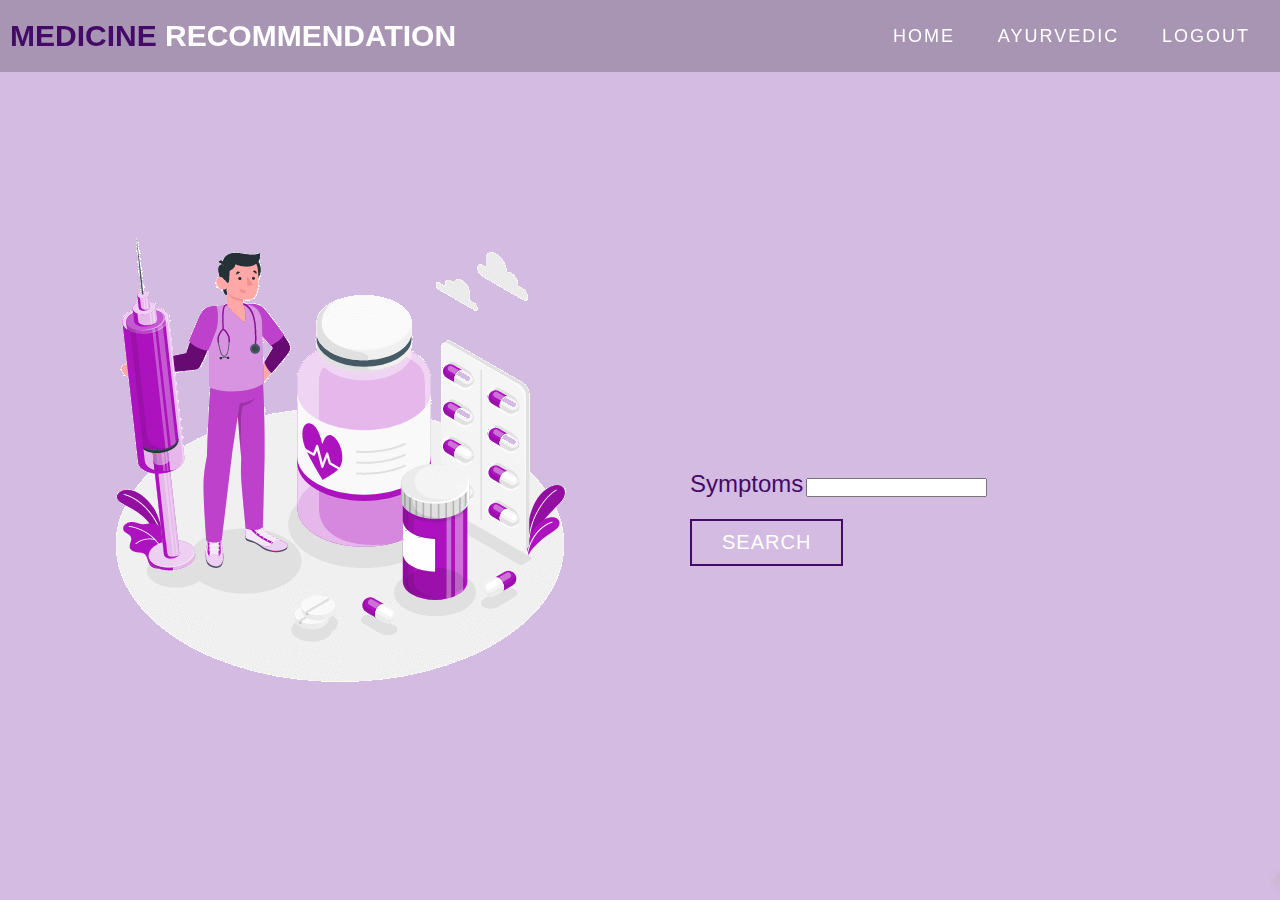
==== templates/allopathic.html @ 6b1e7ed3 "Initial Commit" ====
<!DOCTYPE html>
<html lang="en">
<head>
    <meta charset="UTF-8">
    <meta name="viewport" content="width=device-width, initial-scale=1.0">
    <link rel="stylesheet" href="../static/allopathic.css">
    <link href="https://fonts.googleapis.com/css2?family=Montserrat:ital,wght@0,400;0,500;0,600;1,700&display=swap" rel="stylesheet">
    <title>Allopathic</title>
</head>
<body>
    
    <!-- Header begins -->


    <section id="header">
        <div class="header container">
            <div class="nav-bar">
                <div class="brand">
                    <a href="#hero"><h1><span>Medicine </span>Recommendation</h1></a>
                </div>
                <div class="nav-list">
                    <div class="hamburger"><div class="bar"></div></div>
                    <ul>
                        <li><a href=# data-after="Home">Home</a></li>

              
                        <li><a href=# data-after="About">Ayurvedic</a></li>
                        <li><a href=# data-after="Contact">Logout</a></li>
                    </ul>
                </div>
            </div>
        </div>
    </section>
    <!-- Header ends -->


  <!-- Hero Section  -->
    <section id="hero">

        <div class="hero container">
            
      <div class="gif">
        <img src="../static/images/allopathic.gif" style="margin-left: 0px;margin-right:100px;width: 500px;height: 500px;">
      </div>
      <div>
        <h1>Enter your Symptoms <span></span></h1>
<h1>for the problem's <span></span></h1>
<h1>Allopathic Solution<span></span></h1>
<form action="">
    <label for="symptoms" class="input" style="font-size: x-large; color: #440a67;">Symptoms<span></span></label>
    <input type="text" id="symp" name="symp"><br><br>
</form>
<a href="#about" class="cta" style="margin-top: 10px;">Search</a></in>

</div>
    </section>
    
  <!-- End Hero Section  -->
---- static/allopathic.css ----
@import 'https://fonts.googleapis.com/css2?family=Noto+Serif:ital@1&display=swap';
* {
	padding: 0;
	margin: 0;
	box-sizing: border-box;
}

html {
	font-size: 10px;
	font-family: 'Noto-Serif', sans-serif;
	scroll-behavior: smooth;
}
a {
	text-decoration: none;
}
.container {
	min-height: 100vh;
	width: 100%;
	display: flex;
	align-items: center;
	justify-content: center;
}
img {
	height: 100%;
	width: 100%;
	object-fit: cover;
}
p {
	color: black;
	font-size: 1.4rem;
	margin-top: 5px;
	line-height: 2.5rem;
	font-weight: 300;
	letter-spacing: .05rem;
}
.section-title {
	font-size: 4rem;
	font-weight: 300;
	color: black;
	margin-bottom: 10px;
	text-transform: uppercase;
	letter-spacing: .2rem;
	text-align: center;
}
.section-title span {
	color: #440a67;
}

.cta {
	display: inline-block;
	padding: 10px 30px;
	color: white;
	background-color: transparent;
	border: 2px solid #440a67;
	font-size: 2rem;
	text-transform: uppercase;
	letter-spacing: .1rem;
	margin-top: 30px;
	transition: .3s ease;
	transition-property: background-color, color;
}
.cta:hover {
	color: white;
	background-color: #440a67;
}
.brand h1 {
	font-size: 3rem;
	text-transform: uppercase;
	color: white;
}
.brand h1 span {
	color:#440a67;
}

/* Header section */
#header {
	position: fixed;
	z-index: 1000;
	left: 0;
	top: 0;
	width: 100vw;
	height: auto;
}
#header .header {
	min-height: 8vh;
	background-color: rgba(31, 30, 30, 0.24);
	transition: .3s ease background-color;
}
#header .nav-bar {
	display: flex;
	align-items: center;
	justify-content: space-between;
	width: 100%;
	height: 100%;
	max-width: 1300px;
	padding: 0 10px;
}
#header .nav-list ul {
	list-style: none;
	position: absolute;
	background-color: rgb(31, 30, 30);
	width: 100vw;
	height: 100vh;
	left: 100%;
	top: 0;
	display: flex;
	flex-direction: column;
	justify-content: center;
	align-items: center;
	z-index: 1;
	overflow-x: hidden;
	transition: .5s ease left;
}
#header .nav-list ul.active {
	left: 0%;
}
#header .nav-list ul a {
	font-size: 2.5rem;
	font-weight: 500;
	letter-spacing: .2rem;
	text-decoration: none;
	color: white;
	text-transform: uppercase;
	padding: 20px;
	display: block;
}
#header .nav-list ul a::after {
	content: attr(data-after);
	position: absolute;
	top: 50%;
	left: 50%;
	transform: translate(-50%, -50%) scale(0);
	color: rgba(240, 248, 255, 0.021);
	font-size: 13rem;
	letter-spacing: 50px;
	z-index: -1;
	transition: .3s ease letter-spacing;
}
#header .nav-list ul li:hover a::after {
	transform: translate(-50%, -50%) scale(1);
	letter-spacing: initial;
}
#header .nav-list ul li:hover a {
	color: #440a67;
}
#header .hamburger {
	height: 60px;
	width: 60px;
	display: inline-block;
	border: 3px solid white;
	border-radius: 50%;
	position: relative;
	display: flex;
	align-items: center;
	justify-content: center;
	z-index: 100;
	cursor: pointer;
	transform: scale(.8);
	margin-right: 20px;
}
#header .hamburger:after {
	position: absolute;
	content: '';
	height: 100%;
	width: 100%;
	border-radius: 50%;
	border: 3px solid white;
	animation: hamburger_puls 1s ease infinite;
}
#header .hamburger .bar {
	height: 2px;
	width: 30px;
	position: relative;
	background-color: white;
	z-index: -1;
}
#header .hamburger .bar::after,
#header .hamburger .bar::before {
	content: '';
	position: absolute;
	height: 100%;
	width: 100%;
	left: 0;
	background-color: white;
	transition: .3s ease;
	transition-property: top, bottom;
}
#header .hamburger .bar::after {
	top: 8px;
}
#header .hamburger .bar::before {
	bottom: 8px;
}
#header .hamburger.active .bar::before {
	bottom: 0;
}
#header .hamburger.active .bar::after {
	top: 0;
}
/* End Header section */

/* Hero Section */
#hero {
	background-image: url("[data-uri]");
	background-size: cover;
	background-position: top center;
	position: relative;
	z-index: 1;
}
#hero::after {
	content: '';
	position: absolute;
	left: 0;
	top: 0;
	height: 100%;
	width: 100%;
	/* background-color: black; */
	opacity: .7;
	z-index: -1;
}
#hero .hero {
	max-width: 1200px;
	margin: 0 auto;
	padding: 0 50px;
	justify-content: flex-start;
}
#hero h1 {
	display: block;
	width: fit-content;
	font-size: 4rem;
	position: relative;
	color: transparent;
	animation: text_reveal .5s ease forwards;
	animation-delay: 1s;
}
#hero h1:nth-child(1) {
	animation-delay: 1s;
}
#hero h1:nth-child(2) {
	animation-delay: 2s;
}
#hero h1:nth-child(3) {
	animation: text_reveal_name .5s ease forwards;
	animation-delay: 3s;
}
#hero h1 span {
	position: absolute;
	top: 0;
	left: 0;
	height: 100%;
	width: 0;
	background-color: #440a67;
	animation: text_reveal_box 1s ease;
	animation-delay: .5s;
}
#hero h1:nth-child(1) span {
	animation-delay: .5s;
}
#hero h1:nth-child(2) span {
	animation-delay: 1.5s;
}
#hero h1:nth-child(3) span {
	animation-delay: 2.5s;
}

/* End Hero Section */

/* Keyframes */
@keyframes hamburger_puls {
	0% {
		opacity: 1;
		transform: scale(1);
	}
	100% {
		opacity: 0;
		transform: scale(1.4);
	}
}
@keyframes text_reveal_box {
	50% {
		width: 100%;
		left: 0;
	}
	100% {
		width: 0;
		left: 100%;
	}
}
@keyframes text_reveal {
	100% {
		color: white;
	}
}
@keyframes text_reveal_name {
	100% {
		color: #440a67;
		font-weight: 500;
	}
}
/* End Keyframes */
/* Media Query For Desktop */
@media only screen and (min-width: 1200px) {
	/* header */
	#header .hamburger {
		display: none;
	}
	#header .nav-list ul {
		position: initial;
		display: block;
		height: auto;
		width: fit-content;
		background-color: transparent;
	}
	#header .nav-list ul li {
		display: inline-block;
	}
	#header .nav-list ul li a {
		font-size: 1.8rem;
	}
	#header .nav-list ul a:after {
		display: none;
	}
	/* End header */

	#services .service-bottom .service-item {
		flex-basis: 22%;
		margin: 1.5%;
	}
}
/* End  Media Query For Desktop */
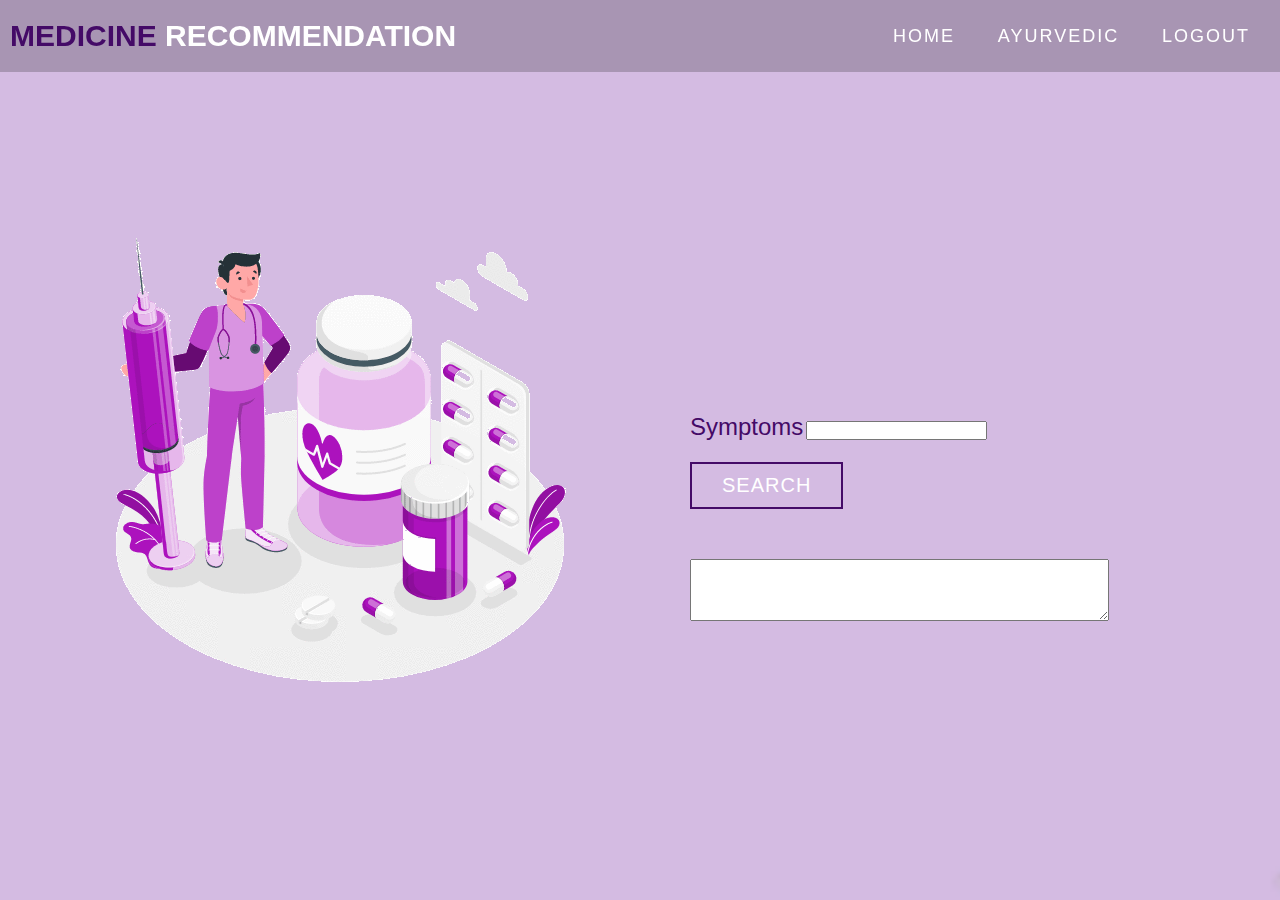
==== commit 4bf41e0e: "Added Text" ====
--- a/templates/allopathic.html
+++ b/templates/allopathic.html
@@ -21,11 +21,9 @@
                 <div class="nav-list">
                     <div class="hamburger"><div class="bar"></div></div>
                     <ul>
-                        <li><a href=# data-after="Home">Home</a></li>
-
-              
-                        <li><a href=# data-after="About">Ayurvedic</a></li>
-                        <li><a href=# data-after="Contact">Logout</a></li>
+                        <li><a href="/index" data-after="Home">Home</a></li>
+                        <li><a href="/ayur" data-after="About">Ayurvedic</a></li>
+                        <li><a href="/" data-after="Contact">Logout</a></li>
                     </ul>
                 </div>
             </div>
@@ -51,7 +49,9 @@
     <input type="text" id="symp" name="symp"><br><br>
 </form>
 <a href="#about" class="cta" style="margin-top: 10px;">Search</a></in>
+<textarea id="allo" name="allo" rows="4" cols="50" style="margin-top: 50px;">
 
+</textarea>
 </div>
     </section>
     
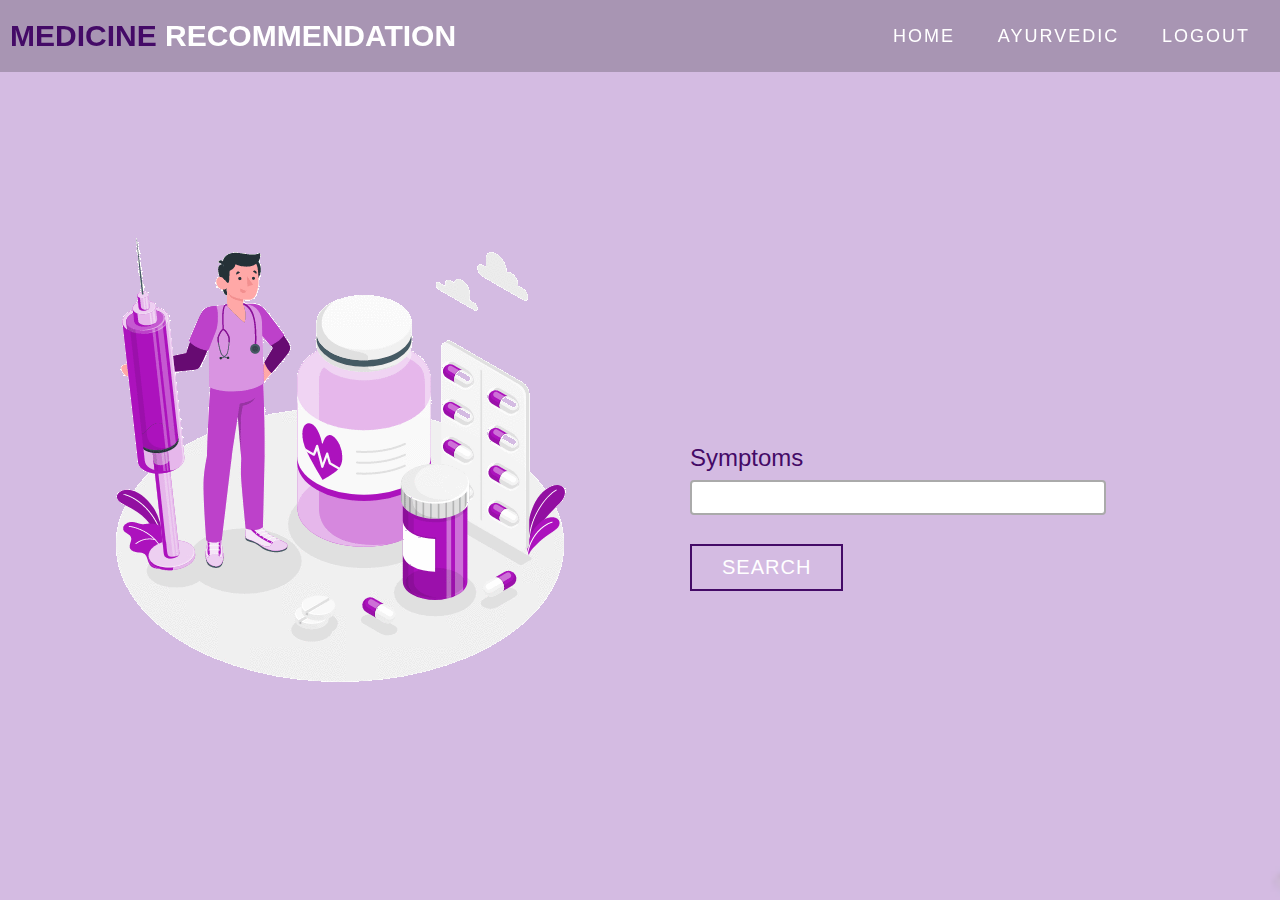
==== commit 086dd587: "Added Password" ====
--- a/templates/allopathic.html
+++ b/templates/allopathic.html
@@ -8,7 +8,23 @@
     <title>Allopathic</title>
 </head>
 <body>
-    
+    <style>
+        input[type=text]{
+        width:100%;
+        border:2px solid #aaa;
+        border-radius:4px;
+        margin:8px 0;
+        outline:none;
+        padding:8px;
+        box-sizing:border-box;
+        transition:.3s;
+      }
+      
+      input[type=text]:focus{
+        border-color:#440a67;
+        box-shadow:0 0 8px 0 #440a67;
+      }
+    </style>
     <!-- Header begins -->
 
 
@@ -44,14 +60,15 @@
         <h1>Enter your Symptoms <span></span></h1>
 <h1>for the problem's <span></span></h1>
 <h1>Allopathic Solution<span></span></h1>
-<form action="">
+<form action="" method="POST">
     <label for="symptoms" class="input" style="font-size: x-large; color: #440a67;">Symptoms<span></span></label>
     <input type="text" id="symp" name="symp"><br><br>
 </form>
 <a href="#about" class="cta" style="margin-top: 10px;">Search</a></in>
-<textarea id="allo" name="allo" rows="4" cols="50" style="margin-top: 50px;">
+<!-- <textarea id="allo" name="allo" rows="4" cols="50" style="margin-top: 50px;">
 
-</textarea>
+</textarea> -->
+
 </div>
     </section>
     
